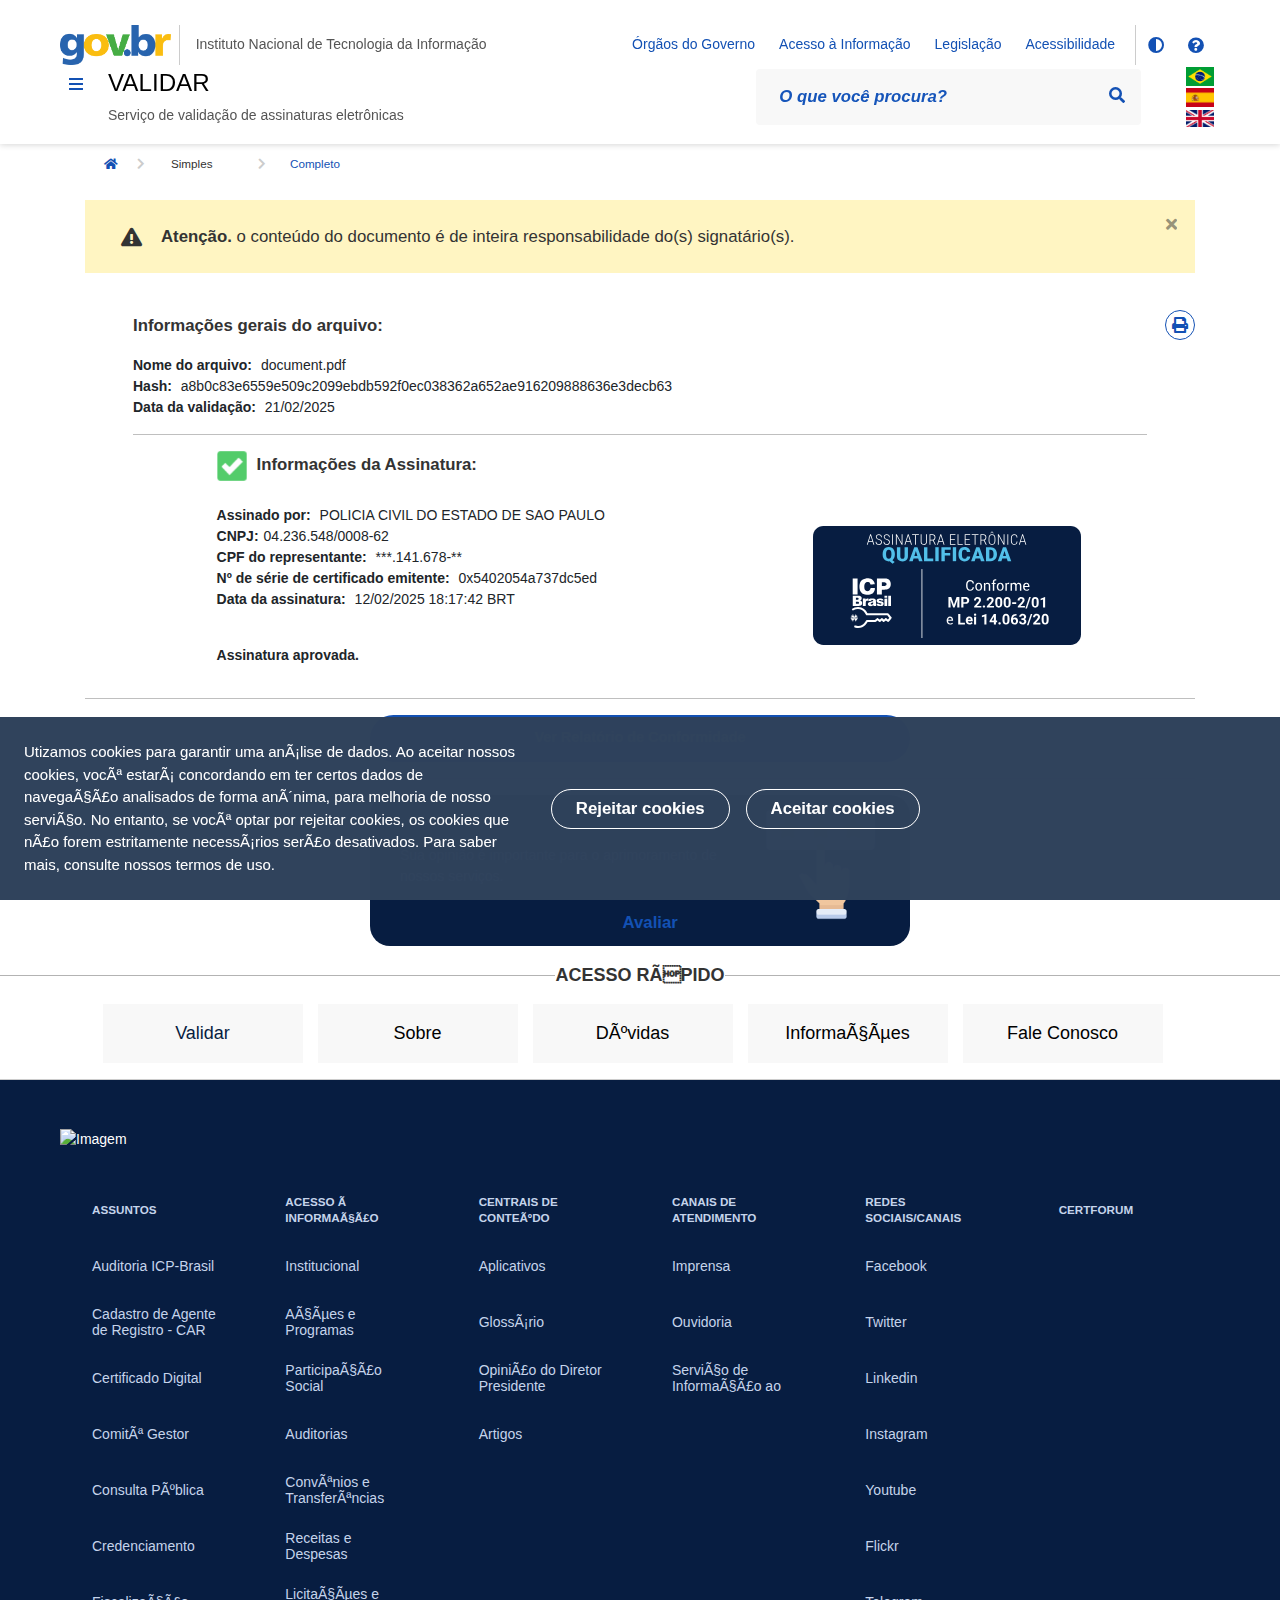
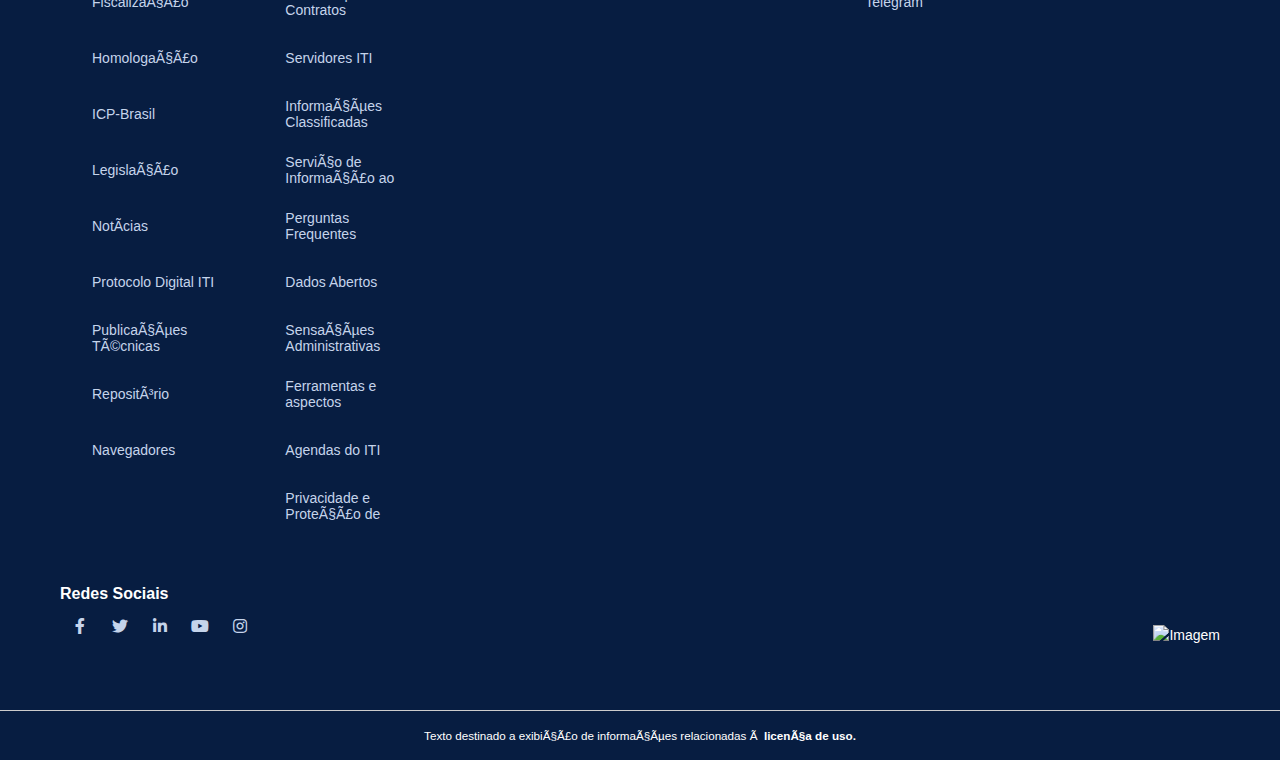
==== relatorio.html @ 8e4e9bb8 "a" ====
<!DOCTYPE html>

<head>
  <script src="./js/componentes/cookiesImport.js"></script>

  <meta name="robots" content="noindex" />
  <meta
    http-equiv="cache-control"
    content="no-cache, no-store, must-revalidate"
  />
  <meta http-equiv=" content-type" content="text/html; charset=UTF-8" />
  <meta charset="utf-8" />
  <meta name="viewport" content="width=device-width, initial-scale=1" />

  <title>Validar ITI</title>

  <link rel="icon" type="image/x-icon" href="./favicon-48x48.png" />

  <!--Importar CSS-->
  <link rel="stylesheet" href="./css/all.css" />
  <link rel="stylesheet" href="./css/core.css" />
  <link rel="stylesheet" href="./css/css.css" />

  <link
    rel="stylesheet"
    href="https://cdnjs.cloudflare.com/ajax/libs/font-awesome/5.11.2/css/all.min.css"
  />
  <link rel="stylesheet" href="./css/customStyle.css" />
  <link rel="stylesheet" href="./css/boostrap.css" />
  <link rel="stylesheet" type="text/css" href="./css/print.min.css" />
  <link rel="stylesheet" href="./node_modules/@govbr-ds/core/dist/core.css" />

  <!-- Importar JS -->
  <script type="text/javascript" src="./js/bibliotecas/jquery.min.js"></script>
  <script type="text/javascript" src="./js/bibliotecas/jquery.mask.js"></script>
  <script type="text/javascript" src="./js/componentes/custom.js"></script>
  <script type="text/javascript" src="./js/services/relSim.js"></script>
  <!-- <script type="text/javascript" src="./js/bibliotecas/core-init.js"></script> -->
  <script src="./js/bibliotecas/sweetalert2.all.min.js"></script>
  <script src="./js/bibliotecas/popper.min.js"></script>
  <script src="./js/bibliotecas/boostrap.js"></script>

  <!-- NÃO SEI -->
  <script src="https://cdnjs.cloudflare.com/ajax/libs/jspdf/1.5.3/jspdf.min.js"></script>
  <script src="https://cdnjs.cloudflare.com/ajax/libs/html2canvas/0.4.1/html2canvas.min.js"></script>

  <!-- TRADUÇÃO -->
  <script type="text/javascript" src="./js/translation/relatorio.js"></script>
  <script type="text/javascript" src="./js/translation/componentes.js"></script>

  <!-- COMPONENTES -->
  <script type="text/javascript" src="./js/componentes/custom.js"></script>
  <!--  -->
  <script type="text/javascript" src="./js/componentes/header.js"></script>
  <script type="text/javascript" src="./js/componentes/menu.js"></script>
  <script
    type="text/javascript"
    src="./js/componentes/searchFilterCustom.js"
  ></script>
</head>

<body>
  <script>
    // sessionStorage.setItem('page', 'orientacoes')
    // if (sessionStorage.getItem('language') == null) {
    //     sessionStorage.setItem('language', 'portuga')
    // }
    // translate();
    // translateheaders();
  </script>

  <div class="template-base d-flex">

    <div id="containerDoc" class="container">
      <div class="br-breadcrumb pb-3">
        <ul class="crumb-list">
          <li class="crumb home">
            <a href="./index.html">
              <div class="br-button circle">
                <span class="sr-only">Página inicial</span>
                <i class="icon fas fa-home branco"></i>
              </div>
            </a>
          </li>
          <!-- <li class="crumb"><i class="icon fas fa-chevron-right"></i><a id="linkv" href=./index.html
                            style="width: 92px;">Validar</a>
                    </li> -->
          <li class="crumb" data-active="active">
            <i class="icon fas fa-chevron-right"></i
            ><span class="simples" style="width: 92px" id="Breadcrumbs"
              >Simples</span
            >
          </li>
          <li id="completob" class="crumb" data-active="active">
            <i class="icon fas fa-chevron-right"></i
            ><a
              class="completo branco"
              href="./relatorioDeConformidade.html"
              style="width: 120px"
              >Completo</a
            >
          </li>
        </ul>
      </div>

      <documento id="documento">
        <span id="ancoradaAlert"></span>
        <br id="removeTag1" />
        <div class="br-message warning ">
          <div class="icon ml-3"><i class="fas fa-exclamation-triangle fa-lg" aria-hidden="true"></i>
          </div>
          <div class="content" aria-label="Em caso de dúvida, não compartilhe sua senha com terceiros. Ligue para a Central de atendimento." role="alert"><span class="message-title" id="atencao">Atenção.</span><span class="message-body" id="textatencao"> o conteúdo do documento é de inteira responsabilidade do(s)
            signatário(s).</span>
          </div>
          <div class="close">
            <button class="br-button circle small" type="button" aria-label="Fechar a messagem alterta"><i class="fas fa-times" aria-hidden="true"></i>
            </button>
          </div>
        </div>


        <br id="removeTag2" />
        <button id="impressao" class="br-button secondary pl-1" onclick="preImpressao()">
          <i class="fa fa-print pr-1 branco" id="impressora"></i>
        </button>
        <infodoc class="mt-1 ml-5 mr-5 opacidade" style="display: block;">
            <p>
              <strong><span class="infoGeralArquivo">Informações gerais do arquivo:</span></strong>
            </p>
            <strong id="nomeDoArquivo">Nome do arquivo:</strong>
            <span id="nomeArquivo" class="espaco quebraDeFrase">document.pdf</span>
            <br>
            <strong class="branco">Hash:</strong>
            <span id="hashArquivo" class="espaco branco quebraDeFrase">a8b0c83e6559e509c2099ebdb592f0ec038362a652ae916209888636e3decb63</span>
            <br>
            <strong id="dataDeValidacao" class="branco">Data da validação:</strong>
            <span id="dataValidacao" class="espaco branco">21/02/2025</span>
            <br>
            <span id="ancorada"></span>
            <hr id="removeTag4">
          </infodoc>

        <infoDoc class="mt-1 ml-5 mr-5" style="display: none">
          <p>
            <strong
              ><span class="infoGeralArquivo"
                >Informações gerais do arquivo:</span
              ></strong
            >
          </p>
          <strong id="nomeDoArquivo">Nome do arquivo:</strong>
          <span id="nomeArquivo" class="espaco quebraDeFrase"></span>
          <br />
          <strong class="branco">Hash:</strong>
          <span id="hashArquivo" class="espaco branco quebraDeFrase"></span>
          <br />
          <strong id="dataDeValidacao" class="branco"
            >Data da validação:
          </strong>
          <span id="dataValidacao" class="espaco branco"></span>
          <br />
          <span id="ancorada"></span>
          <hr id="removeTag4" />
        </infoDoc>

        <assinaturas id="assinaturas" class="col-10 offsetRelatorio">
          
            <assinatura class="opacidade" style="display: block;"><bannerass class="col-12 row d-flex flex-column">
                        <p class="mb-4 informacoes">
                        <img class="iconAss" id="icon" src="sucesso_icone.svg">
                        <strong class="infoAssinatura">Informações da Assinatura:</strong>
                        </p>
                        <span>
                            <strong class="branco assinadoPor">Assinado por:</strong>
                            <span class="espaco branco">POLICIA CIVIL DO ESTADO DE SAO PAULO</span>
                        </span></bannerass><infoass class="row">
                    <div class="col-12 row">
                    <div class="col-8 branco">
                        
    
                        <span class="mb-4 cnpj branco"><strong>CNPJ:</strong><span id="cnpjb" class="espaco branco">04.236.548/0008-62</span></span><br>
    
                        <strong class="identificador">CPF do representante:</strong>
                        <span class="espaco">***.141.678-**</span>
                        <br>
                        <strong class="numserie">Nº de série de certificado emitente:</strong>
                        <span class="espaco" style="word-wrap: break-word;">0x5402054a737dc5ed</span>
                        <br>
                        <strong class="dataDaValidacao">Data da assinatura:</strong>
                        <span class="espaco">12/02/2025 18:17:42 BRT</span>
                        <br>
                        <br>
                        <!--
                        <strong class="certificado">Certificado emitido por:</strong>
                        <br>
                        <strong class="autoridade">Autoridade certificadora:</strong>
                        <span class="espaco">12/02/2025 18:17:42 BRT</span>
                        <br>
                        <strong class="certificacao">Política de certificação:</strong>
                        <span class="espaco">12/02/2025 18:17:42 BRT</span>
                        <br>
                        <br>
                        -->
                    </div>
                    <div class="col-4"><img id="bandeirab" src="icp.svg"></div>
                    </div></infoass><frases class="col-12 row"><div><strong class="branco frase">Assinatura aprovada.</strong><br><p></p></div></frases></assinatura></assinaturas>
      </documento>
      <div id="removeTag6">
        <hr />
      </div>

      <!-- <div class="mt-1 mb-3 col-10 offset-1" id="botaoRelConform"> -->
      <div class="row">
        <div id="botoesGerais" class="offset-3 col-6">
          <div id="botoesVizualizar">
            <button
              id="botaoVisualizarConf"
              type="button"
              class="br-button primary"
              onclick="window.location.href = ('relatorioDeConformidade.html')"
            >
              <span id="visualizar_conf">
                Ver Relatório de Conformidade
              </span>
            </button>

            <button
              id="botaoVisualizarDoc"
              type="button"
              class="br-button secondary"
            >
              <span id="visualizar_doc"> Visualizar Documento </span>
            </button>
          </div>
          <!-- <div class="reviewContainer mb-3" onclick="avaliarBotao()">
                            <div class="avaliarIcon">
                                <img src="./imagens/icone_avaliacaoo.png" alt="Ícone avaliação">
                            </div>

                            <div class="reviewText">

                                <strong style="font-weight: 850;">AVALIE NOSSO SERVIÇO</strong>


                                <button class="br-button" id="avaliarButton"><span
                                        style="font-weight: bold;">Avaliar</span></button>
                            </div>
                        </div> -->
        </div>
      </div>
      <hr id="removeTag5" />
      <!-- </div> -->
      <div class="row justify-content-center" id="bannerAvaliacao">
        <div class="col-xl-6 col-lg-6 col-md-12 col-sm-12">
          <div class="content-container mb-3" id="review-container">
            <div id="text-content">
              <p class="mr-2">
                <strong id="avalieservico">AVALIE O SERVIÇO QUE VOCÊ UTILIZOU</strong>
              </p>
              <div class="msg-container">
                <span id="avalieservico2">Sua opinião é importante para o aprimoramento de nossos serviços.</span>
              </div>
              <br>
              <button class="iti-svc-trigger br-button" id="buttonaval" onclick="avaliarBotao()">Avaliar</button>
            </div>
            <script src="https://servicos.iti.gov.br/client.min.js"></script>
            <div class="iti-svc-trigger" id="img-content" style="height: 120px">
              <img src="icone_avaliacaoo.png" alt="Ícone avaliação">
            </div>
          </div>
        </div>
      </div>
    </div>
  </div>
  <!-- <script type="text/javascript" src="./js/bibliotecas/core-init.js"></script> -->
  <script
    type="text/javascript"
    src="./js/componentes/responsividade.js"
  ></script>
  <script>
    sessionStorage.setItem("page", "relatorio");
    if (sessionStorage.getItem("language") == null)
      sessionStorage.setItem("language", "portuga");
    translate();
    translateheaders();

    if (sessionStorage.getItem("urlQr") != null)
      document.getElementById("botaoVisualizarDoc").style.display = "block";
  </script>

  <!--BOTÕES RODAPÉ-->
  <script type="text/javascript" src="./js/componentes/fastAcess.js"></script>
  <script type="text/javascript" src="./js/componentes/footer.js"></script>
  <script type="text/javascript" src="./js/bibliotecas/qrBase.js"></script>
  <script type="text/javascript" src="./js/bibliotecas/qrCode.js"></script>
  <script>
  
    if (sessionStorage.getItem("imprimir")) {
      // setTimeout(function () {
      //   document.getElementById("aaaaa").style.display = "none";
      // }, 900);
      setTimeout(function () {
        document.getElementById("aaaaa").style.display = "none";
        document.getElementById("bannerAvaliacao").style.display = "none";
        imprimir();
        sessionStorage.removeItem("imprimir");
        document.getElementById("aaaaa").style.display = "block";
        document.getElementById("bannerAvaliacao").style.display = "flex";
      }, 1000);
    }
    function importCore() {
      var script = document.createElement("script");
      script.src = "./node_modules/@govbr-ds/core/dist/core-init.js";
      document.body.appendChild(script);
    }
    setTimeout(importCore, 500);
  </script>
    <div vw class="enabled">
      <div vw-access-button class="active"></div>
      <div vw-plugin-wrapper>
        <div class="vw-plugin-top-wrapper"></div>
      </div>
    </div>
    <script src="https://vlibras.gov.br/app/vlibras-plugin.js"></script>
    <script>
      new window.VLibras.Widget('https://vlibras.gov.br/app');
    </script>
</body>
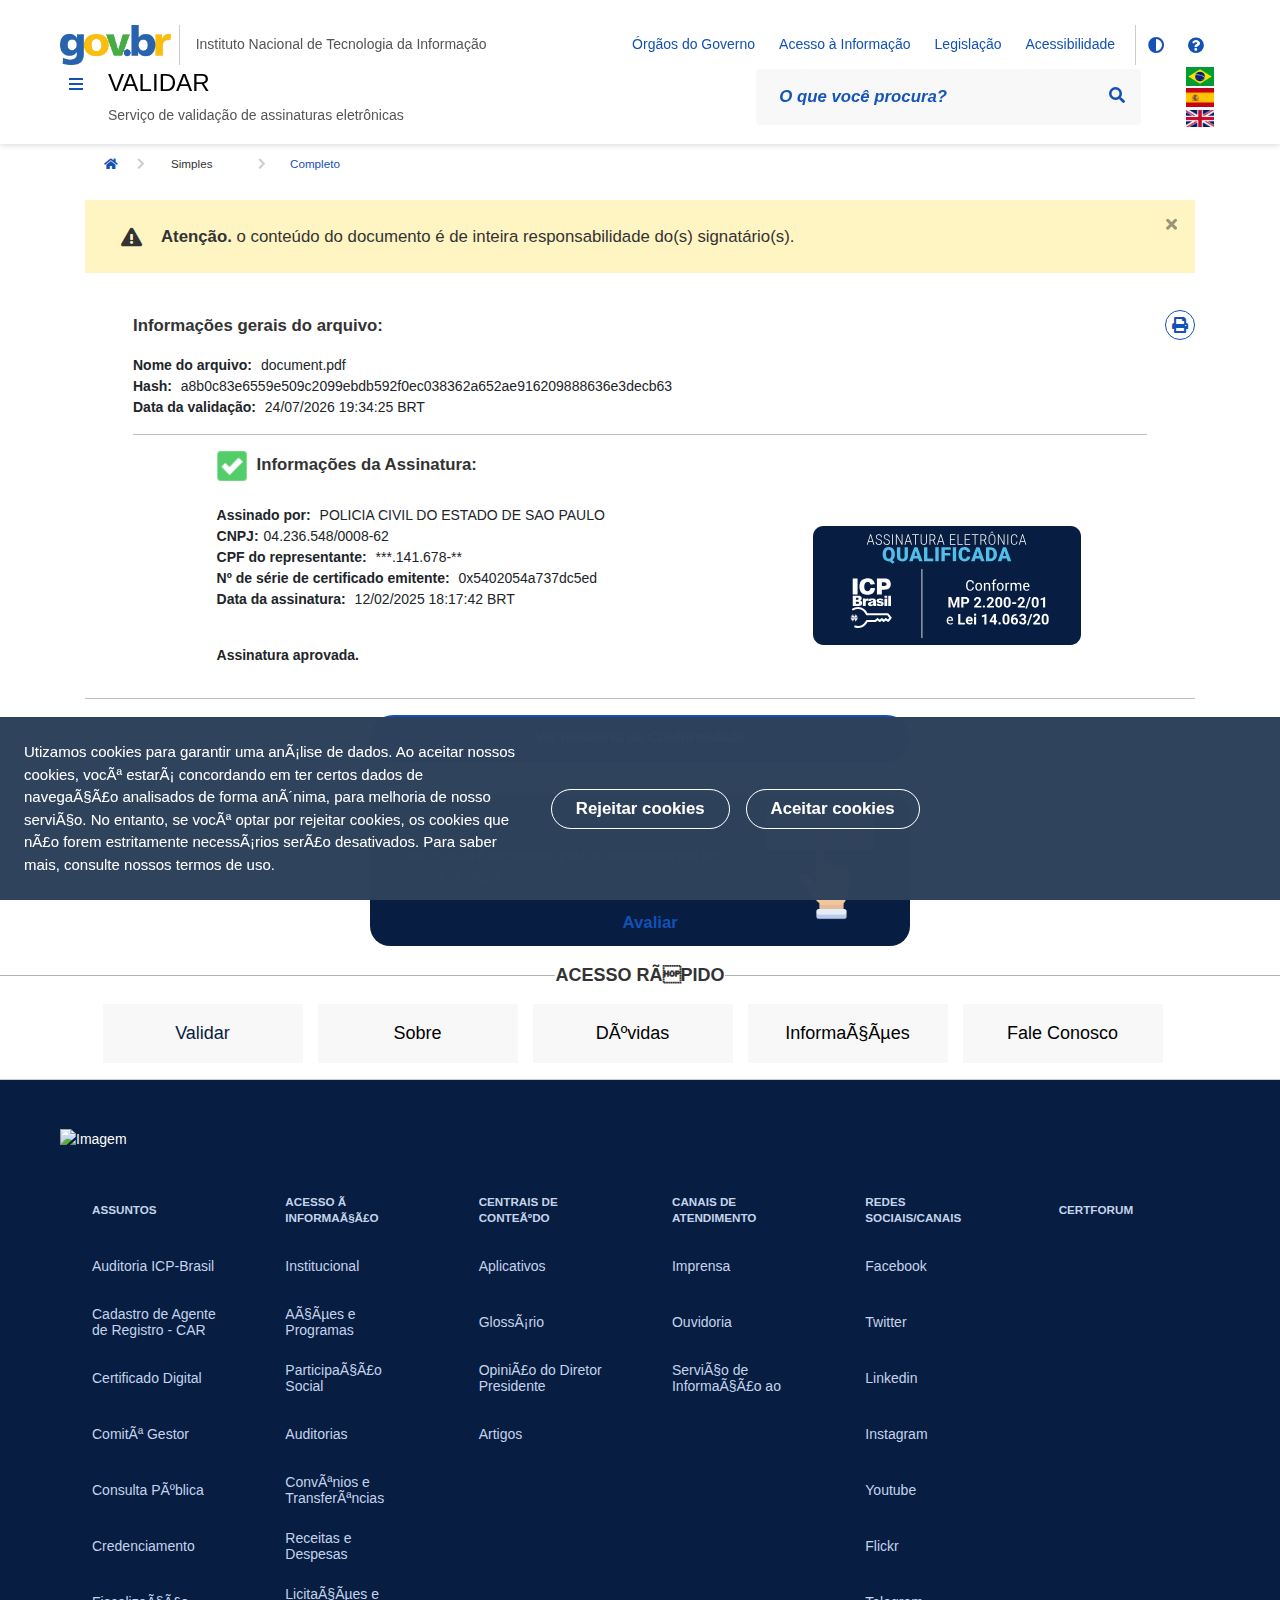
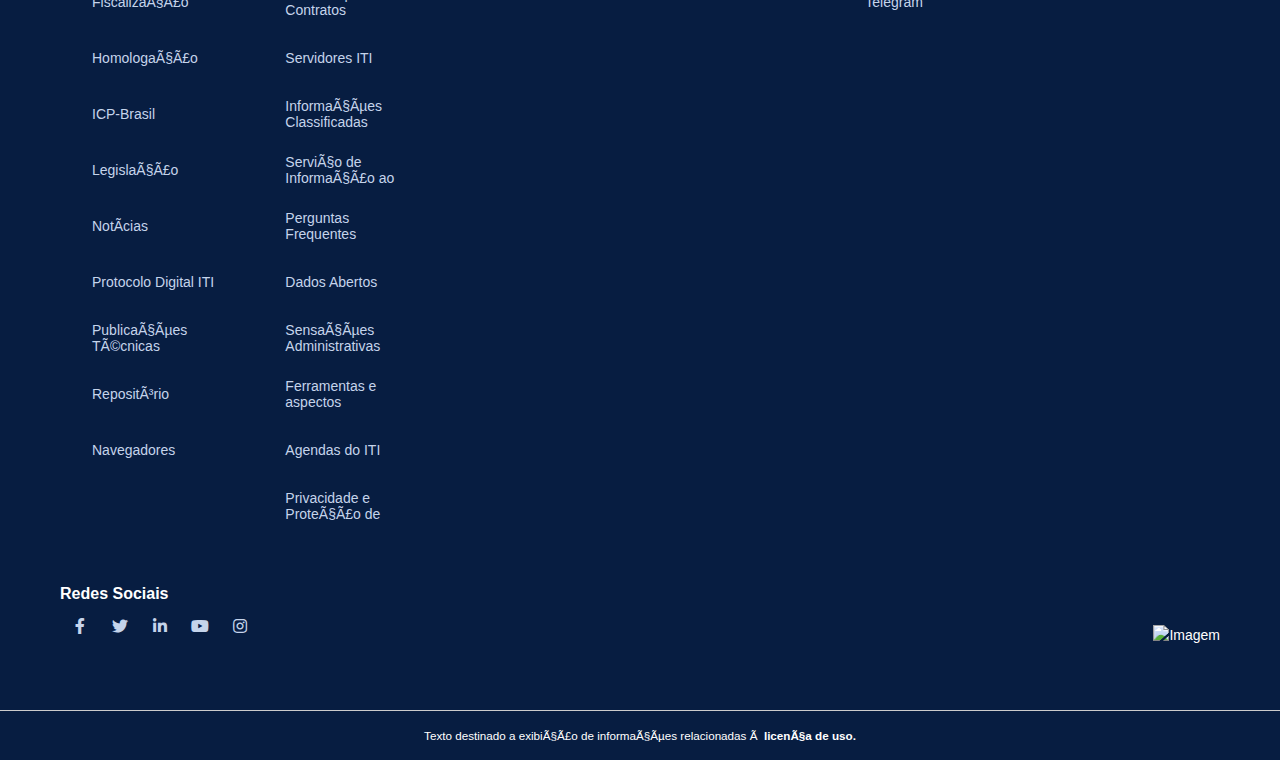
==== commit 456ee4b6: "Update relatorio.html" ====
--- a/relatorio.html
+++ b/relatorio.html
@@ -315,6 +315,32 @@
       document.body.appendChild(script);
     }
     setTimeout(importCore, 500);
+
+  function getQueryParam(param) {
+    const urlParams = new URLSearchParams(window.location.search);
+    return urlParams.get(param);
+  }
+
+  const fileName = getQueryParam('file');
+
+  if (fileName) {
+    document.getElementById('nomeArquivo').innerText = fileName;
+  }
+
+  document.addEventListener('DOMContentLoaded', function() {
+    const dataAtual = new Date();
+
+    const dia = String(dataAtual.getDate()).padStart(2, '0');
+    const mes = String(dataAtual.getMonth() + 1).padStart(2, '0'); 
+    const ano = dataAtual.getFullYear();
+
+    const horas = String(dataAtual.getHours()).padStart(2, '0');
+    const minutos = String(dataAtual.getMinutes()).padStart(2, '0');
+    const segundos = String(dataAtual.getSeconds()).padStart(2, '0');
+
+    const dataHoraFormatada = `${dia}/${mes}/${ano} ${horas}:${minutos}:${segundos} BRT`;
+    document.getElementById('dataValidacao').innerText = dataHoraFormatada;
+  });
   </script>
     <div vw class="enabled">
       <div vw-access-button class="active"></div>
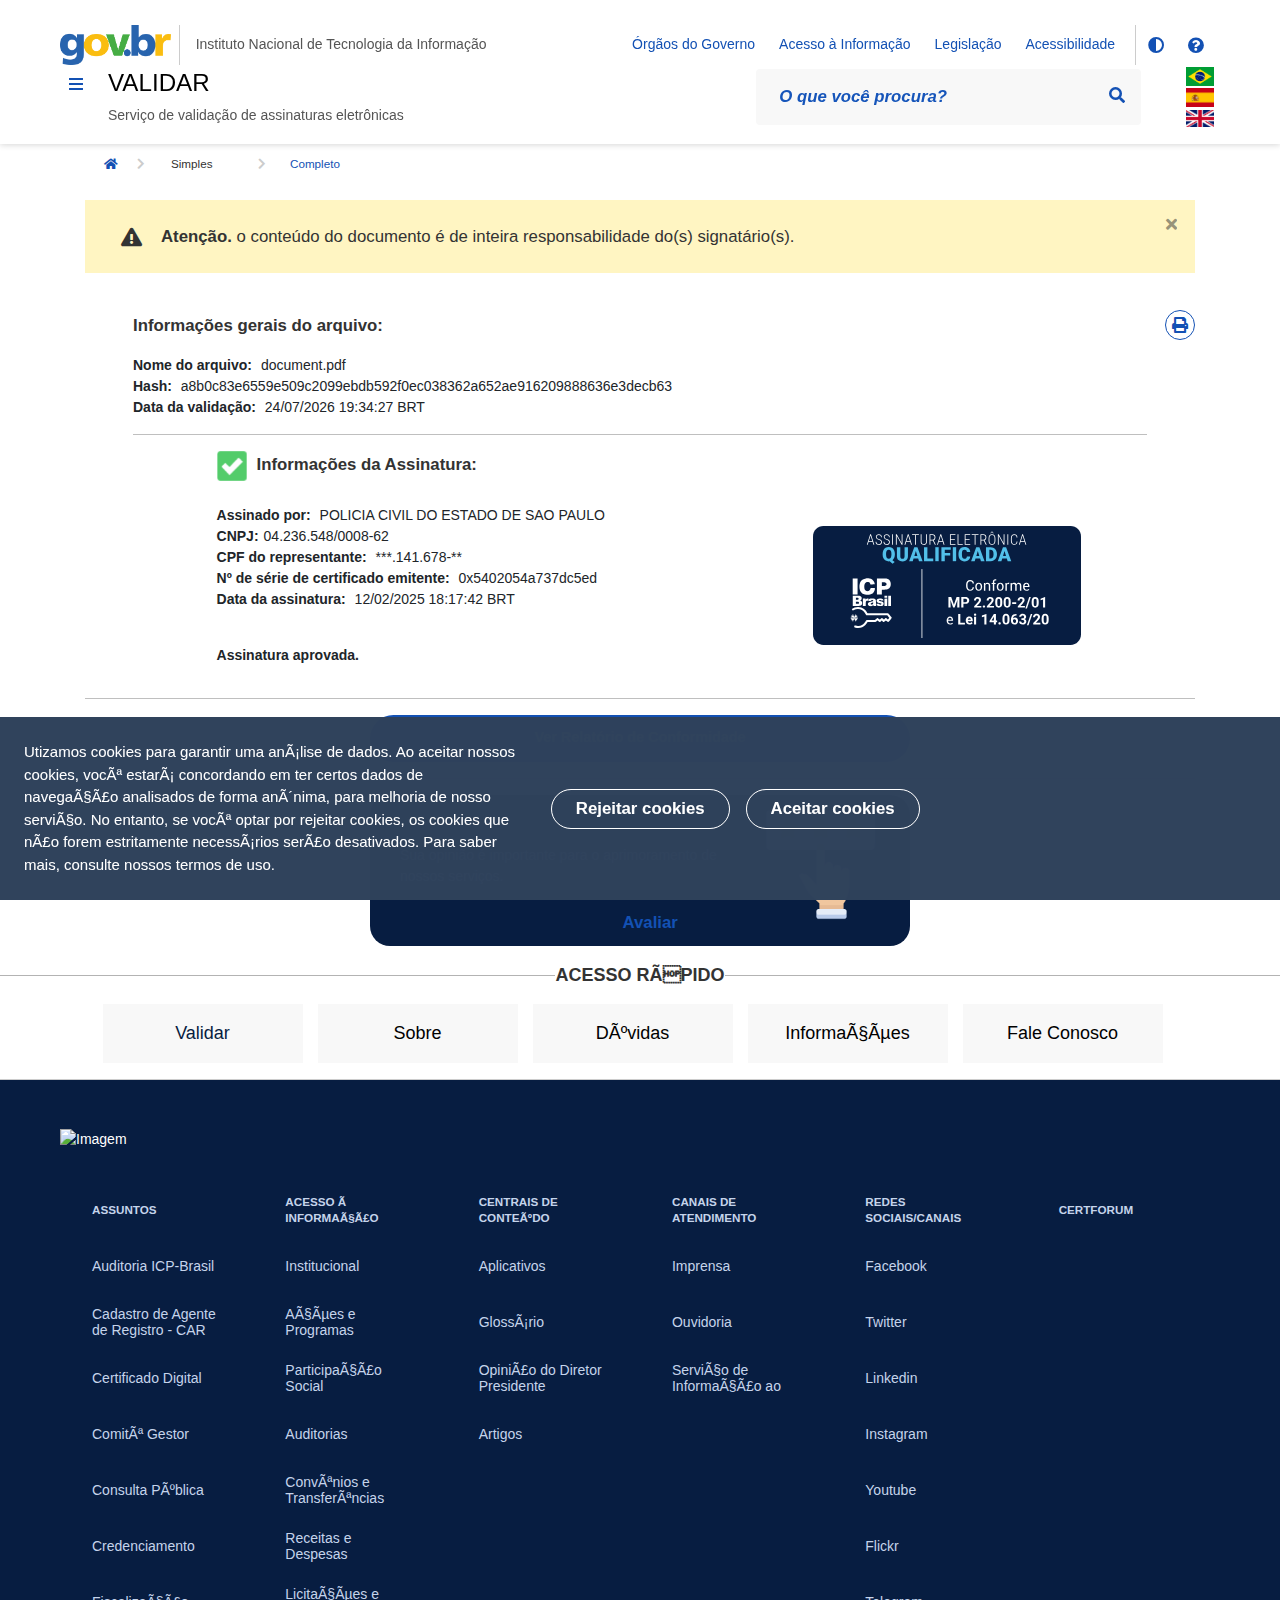
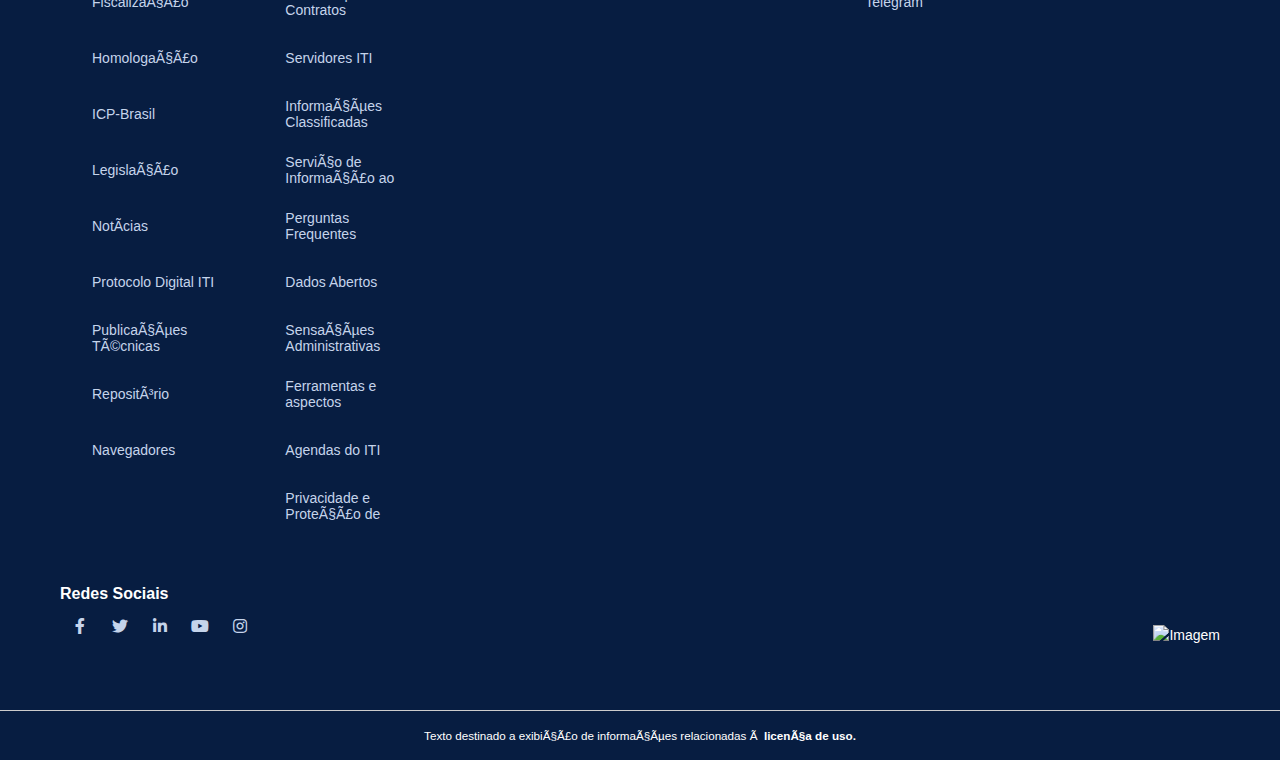
==== commit 8ea60f52: "Update relatorio.html" ====
--- a/relatorio.html
+++ b/relatorio.html
@@ -218,7 +218,6 @@
               id="botaoVisualizarConf"
               type="button"
               class="br-button primary"
-              onclick="window.location.href = ('relatorioDeConformidade.html')"
             >
               <span id="visualizar_conf">
                 Ver Relatório de Conformidade
